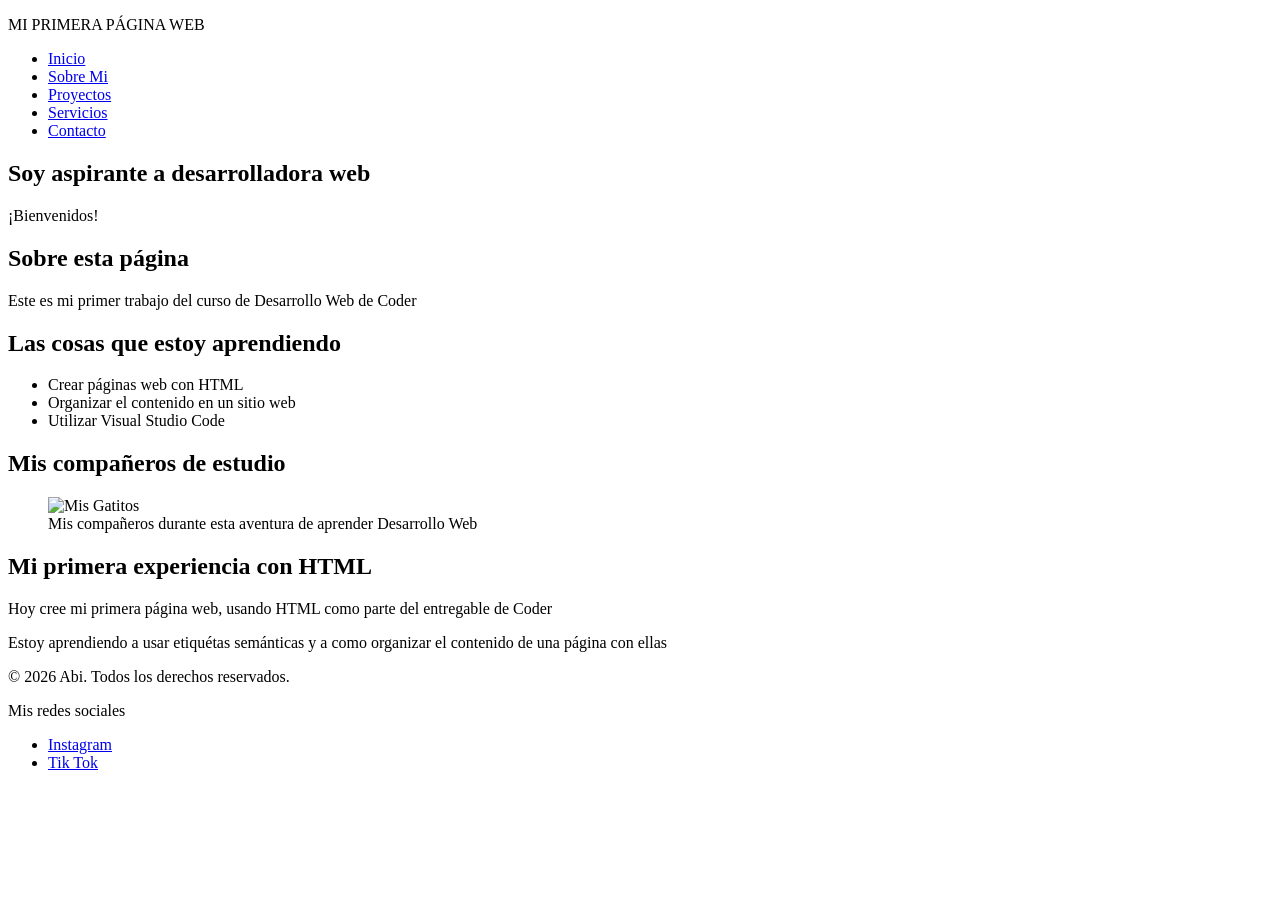
==== index.html @ c55c8902 "Add files via upload" ====
<!DOCTYPE html>
<html lang="es">
<head>
    <meta charset="UTF-8">
    <meta name="viewport" content="width=device-width, initial-scale=1.0">
    <title>LA PRIMERA PAGINA WEB DE ABI!</title>
</head>
<body>
    <header>
        <p>MI PRIMERA PÁGINA WEB</p>
        <nav>
            <ul>
                <li><a href="index.html">Inicio</a></li>
                <li><a href="pages/sobre-mi.html">Sobre Mi</a></li>
                <li><a href="pages/proyectos.html">Proyectos</a></li>
                <li><a href="pages/servicios.html">Servicios</a></li>
                <li><a href="pages/contacto.html">Contacto</a></li>
            </ul>
        </nav>
    </header>

    <main>
        <section>
            <h1>Soy aspirante a desarrolladora web</h1>
            <p>¡Bienvenidos!</p>
        </section>
        <section>
            <h2>Sobre esta página</h2>
            <p>Este es mi primer trabajo del curso de Desarrollo Web de Coder</p>
        </section>
        <section>
            <h2>Las cosas que estoy aprendiendo</h2>
            <ul>
                <li>Crear páginas web con HTML</li>
                <li>Organizar el contenido en un sitio web</li>
                <li>Utilizar Visual Studio Code</li>
            </ul>
        </section>
        <section>
            <h2>Mis compañeros de estudio</h2>
            <figure>
                <img src="pages/mis-gatitos.png.png" alt="Mis Gatitos">
                <figcaption>Mis compañeros durante esta aventura de aprender Desarrollo Web</figcaption>
            </figure>
        </section>
        <article>
            <h2>Mi primera experiencia con HTML</h2>
            <p>Hoy cree mi primera página web, usando HTML como parte del entregable de Coder</p>
            <p>Estoy aprendiendo a usar etiquétas semánticas y a como organizar el contenido de una página con ellas</p>
        </article>
    </main>
    <footer>
        <p>© 2026 Abi. Todos los derechos reservados.</p>
        <p>Mis redes sociales</p>
        <ul>
            <li><a href="https://www.instagram.com/">Instagram</a></li>
            <li><a href="https://www.tiktok.com">Tik Tok</a></li>
        </ul>
    </footer>
    
</body>
</html>
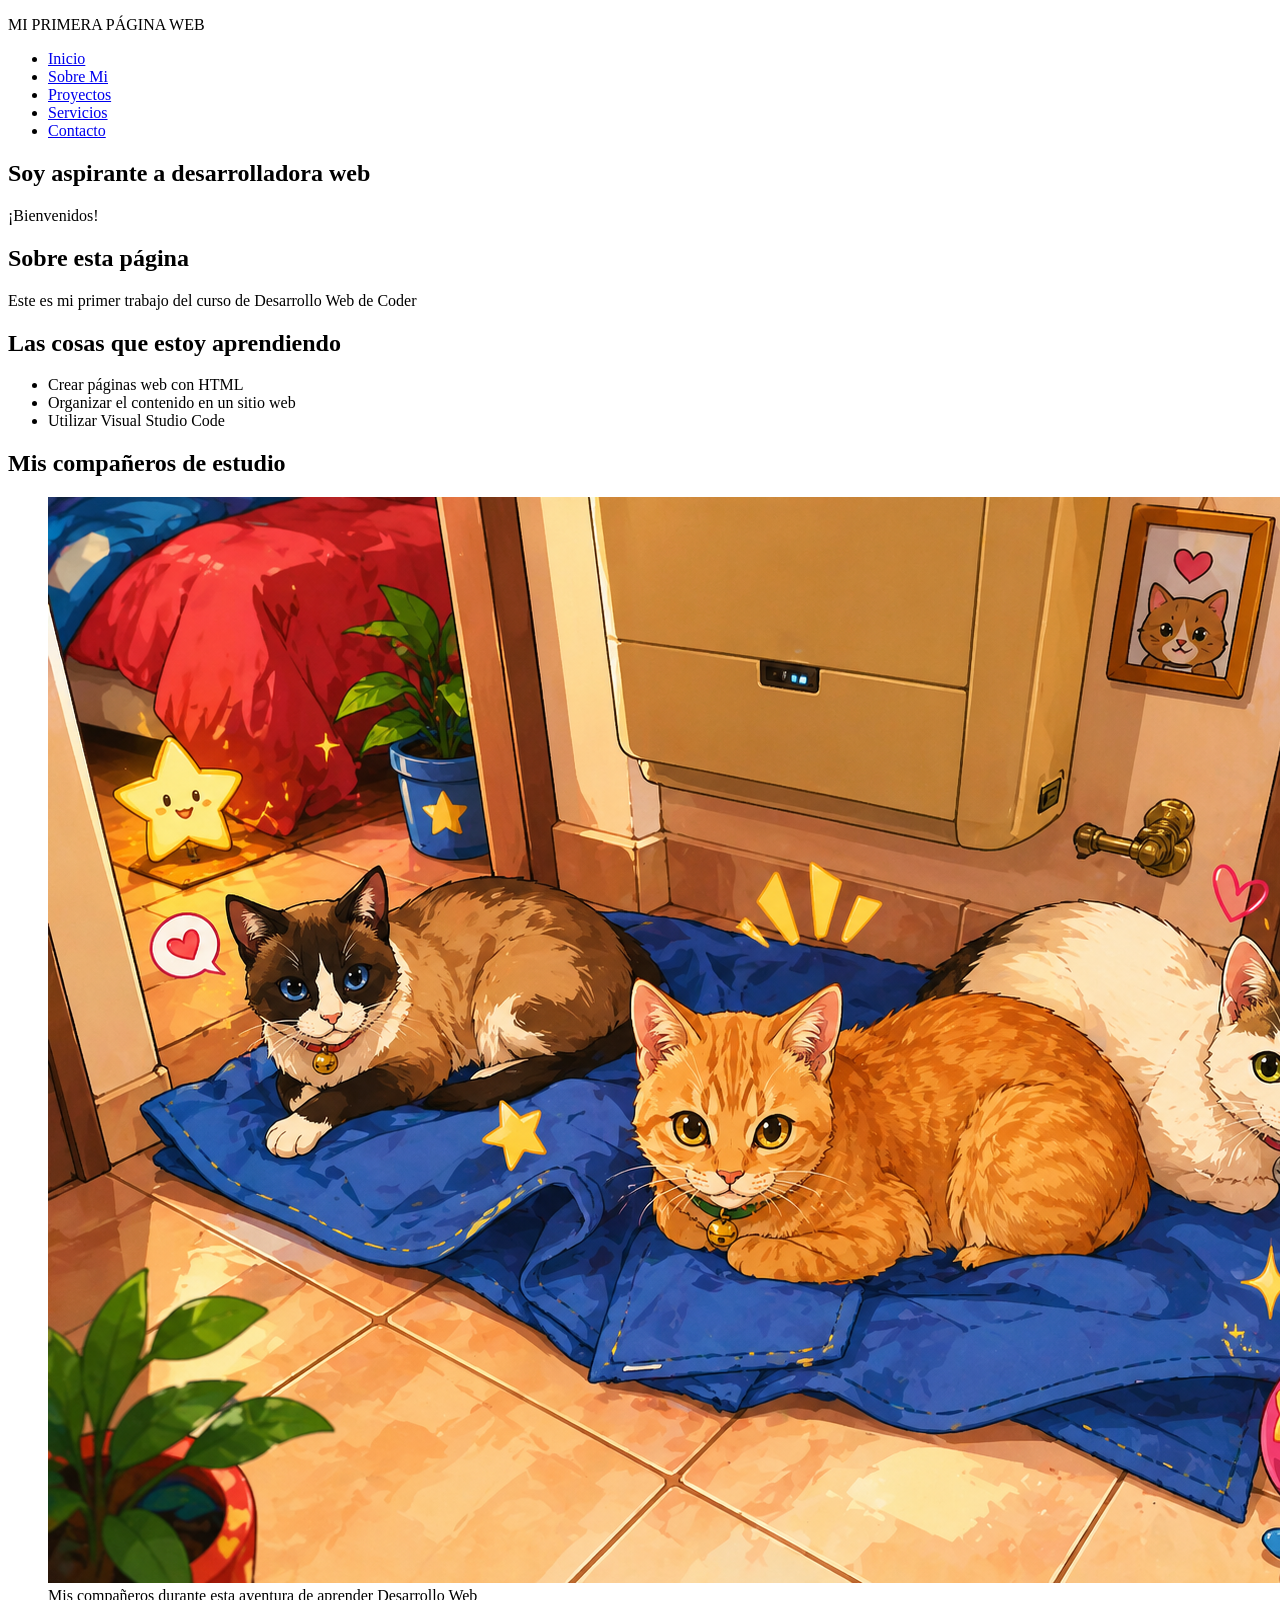
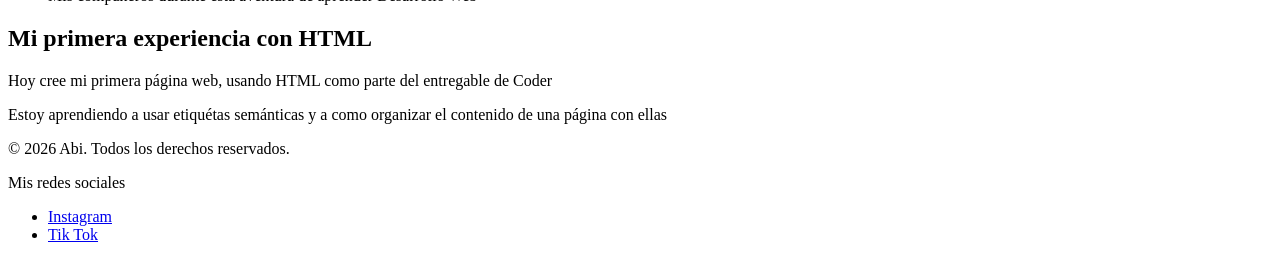
==== commit 7c379564: "Update index.html" ====
--- a/index.html
+++ b/index.html
@@ -39,7 +39,7 @@
         <section>
             <h2>Mis compañeros de estudio</h2>
             <figure>
-                <img src="pages/mis-gatitos.png.png" alt="Mis Gatitos">
+                <img src="mis-gatitos.png.png" alt="Mis Gatitos">
                 <figcaption>Mis compañeros durante esta aventura de aprender Desarrollo Web</figcaption>
             </figure>
         </section>
@@ -59,4 +59,4 @@
     </footer>
     
 </body>
-</html>+</html>
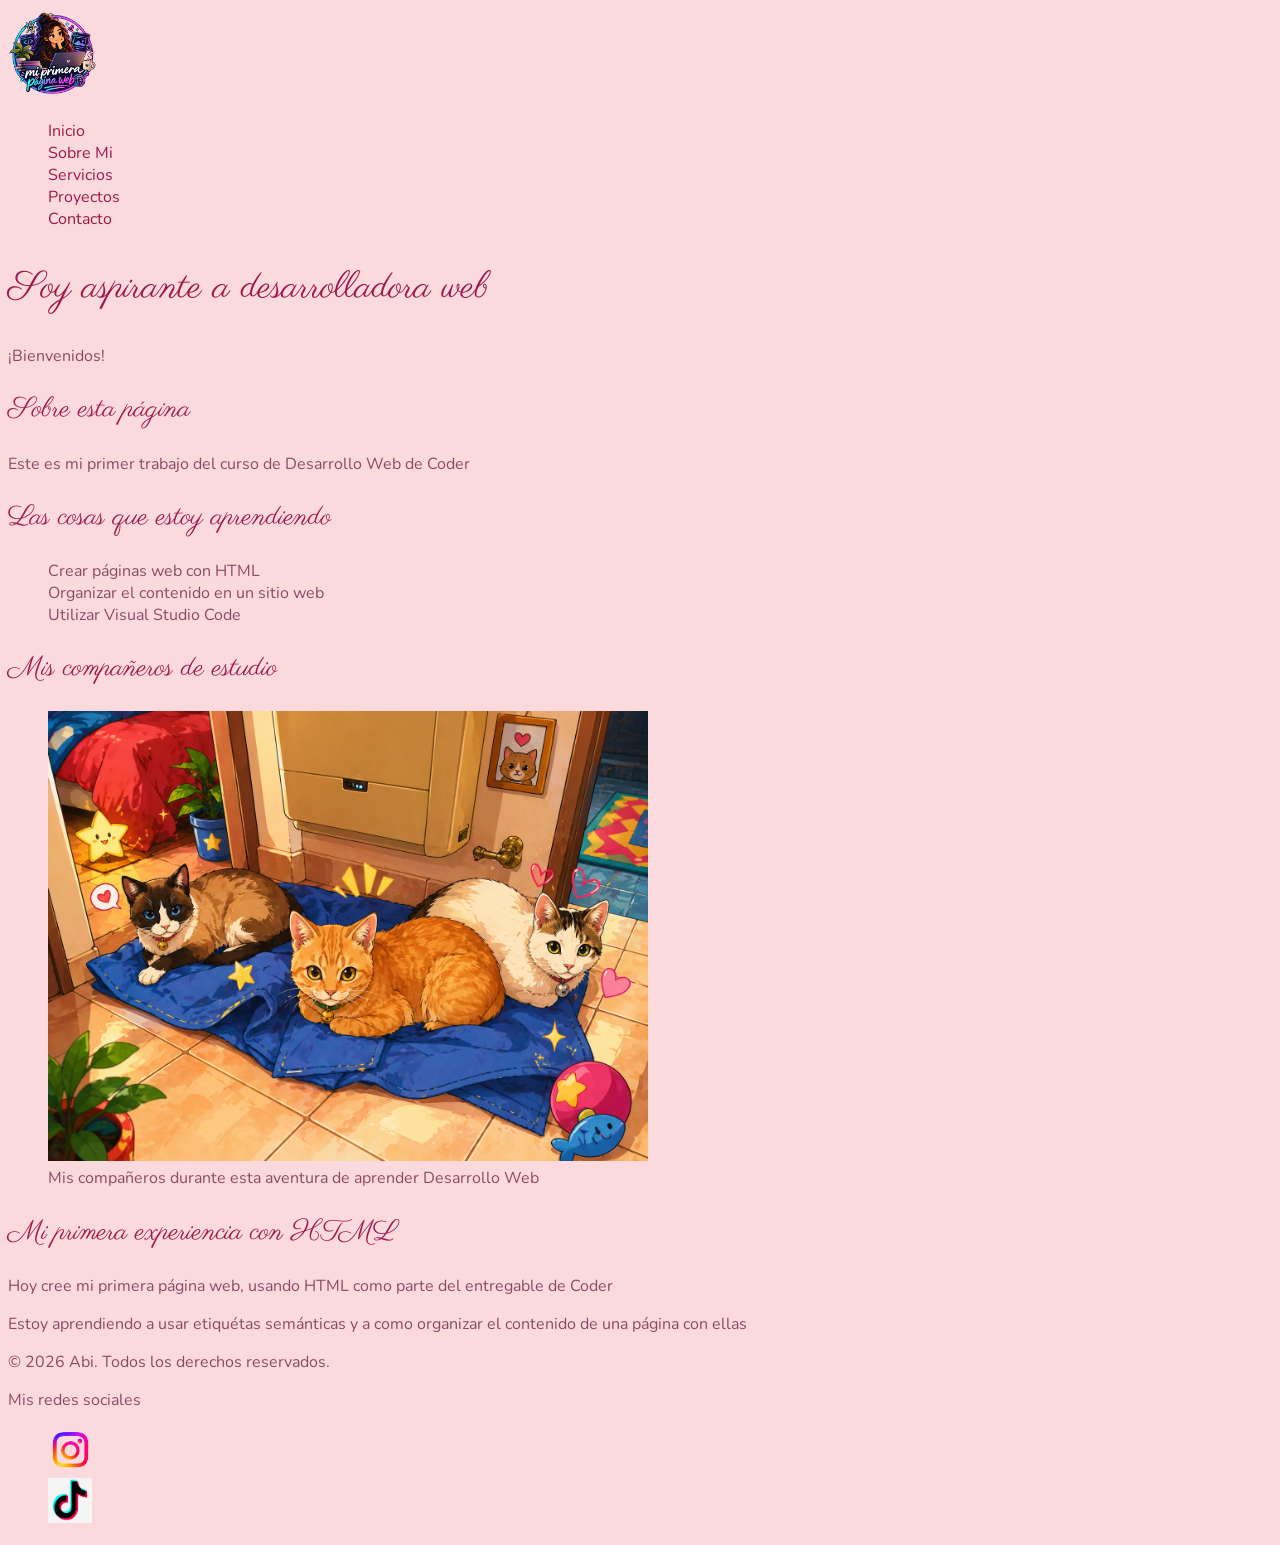
==== commit c7a865e8: "Agrega estilos CSS y organiza las imágenes del sitio" ====
--- a/index.html
+++ b/index.html
@@ -1,50 +1,55 @@
 <!DOCTYPE html>
 <html lang="es">
+
 <head>
     <meta charset="UTF-8">
     <meta name="viewport" content="width=device-width, initial-scale=1.0">
     <title>LA PRIMERA PAGINA WEB DE ABI!</title>
+    <link rel="stylesheet" href="style/style.css">
 </head>
-<body>
+
+<body class="page">
     <header>
-        <p>MI PRIMERA PÁGINA WEB</p>
+        <a href="#">
+            <img src="assets/Mi 1ra pagina/logo.png" alt="logo pagina" class="logo">
+        </a>
         <nav>
-            <ul>
-                <li><a href="index.html">Inicio</a></li>
-                <li><a href="pages/sobre-mi.html">Sobre Mi</a></li>
-                <li><a href="pages/proyectos.html">Proyectos</a></li>
-                <li><a href="pages/servicios.html">Servicios</a></li>
-                <li><a href="pages/contacto.html">Contacto</a></li>
+            <ul class="list">
+                <li><a href="index.html" class="link">Inicio</a></li>
+                <li><a href="pages/sobre-mi.html" class="link">Sobre Mi</a></li>
+                <li><a href="pages/servicios.html" class="link">Servicios</a></li>
+                <li><a href="pages/proyectos.html" class="link">Proyectos</a></li>
+                <li><a href="pages/contacto.html" class="link">Contacto</a></li>
             </ul>
         </nav>
     </header>
 
     <main>
         <section>
-            <h1>Soy aspirante a desarrolladora web</h1>
+            <h1 class="title">Soy aspirante a desarrolladora web </h1>
             <p>¡Bienvenidos!</p>
         </section>
         <section>
-            <h2>Sobre esta página</h2>
+            <h2 class="subtitle">Sobre esta página</h2>
             <p>Este es mi primer trabajo del curso de Desarrollo Web de Coder</p>
         </section>
         <section>
-            <h2>Las cosas que estoy aprendiendo</h2>
-            <ul>
+            <h2 class="subtitle">Las cosas que estoy aprendiendo</h2>
+            <ul class="list">
                 <li>Crear páginas web con HTML</li>
                 <li>Organizar el contenido en un sitio web</li>
                 <li>Utilizar Visual Studio Code</li>
             </ul>
         </section>
         <section>
-            <h2>Mis compañeros de estudio</h2>
+            <h2 class="subtitle">Mis compañeros de estudio</h2>
             <figure>
-                <img src="mis-gatitos.png.png" alt="Mis Gatitos">
+                <img src="assets/Mi 1ra pagina/mis-gatitos.png" alt="Mis Gatitos" class="imagen">
                 <figcaption>Mis compañeros durante esta aventura de aprender Desarrollo Web</figcaption>
             </figure>
         </section>
         <article>
-            <h2>Mi primera experiencia con HTML</h2>
+            <h2 class="subtitle">Mi primera experiencia con HTML</h2>
             <p>Hoy cree mi primera página web, usando HTML como parte del entregable de Coder</p>
             <p>Estoy aprendiendo a usar etiquétas semánticas y a como organizar el contenido de una página con ellas</p>
         </article>
@@ -52,11 +57,16 @@
     <footer>
         <p>© 2026 Abi. Todos los derechos reservados.</p>
         <p>Mis redes sociales</p>
-        <ul>
-            <li><a href="https://www.instagram.com/">Instagram</a></li>
-            <li><a href="https://www.tiktok.com">Tik Tok</a></li>
+        <ul class="list">
+            <li><a href="https://www.instagram.com/" target="_blank" class="link">
+                    <img src="assets/logos-rrss/instagram.png" alt="logo instagram" class="rrss">
+                </a></li>
+            <li><a href="https://www.tiktok.com" target="_blank" class="link">
+                    <img src="assets/logos-rrss/tiktok.png" alt="logo tiktok" class="rrss">
+                </a></li>
         </ul>
     </footer>
-    
+
 </body>
-</html>
+
+</html>
--- a/style/style.css
+++ b/style/style.css
@@ -0,0 +1,65 @@
+@import url('https://fonts.googleapis.com/css2?family=Nunito:ital,wght@0,200..1000;1,200..1000&family=Parisienne&display=swap');
+
+/* Paleta de colores */
+
+:root {
+    --primary-color: #9D174D;
+    --text-color: #8C4966;
+    --background-color: #FADADD;
+    --secondary-color: #A83265;
+}
+
+/* Estilos generales */
+
+.page {
+    background-color: var(--background-color);
+    font-family: 'Nunito', sans-serif;
+    font-size: 16px;
+    font-weight: 400;
+    color: var(--text-color);
+}
+
+/* Títulos */
+
+.title {
+    font-family: 'Parisienne', sans-serif;
+    font-size: 38px;
+    font-weight: 400;
+    color: var(--primary-color);
+}
+
+.subtitle {
+    font-family: 'Parisienne', sans-serif;
+    font-size: 28px;
+    font-weight: 400;
+    color: var(--primary-color);
+}
+
+/* Links */
+.link {
+    color: var(--primary-color);
+    text-decoration: none;
+}
+
+/* Listas */
+
+.list {
+    list-style: none;
+}
+
+/* Imagenes */
+
+.logo {
+    height: 10vh;
+    width: auto;
+}
+
+.rrss {
+    height: 5vh;
+    width: auto;
+}
+
+.imagen {
+    height: 50vh;
+    width: auto;
+}
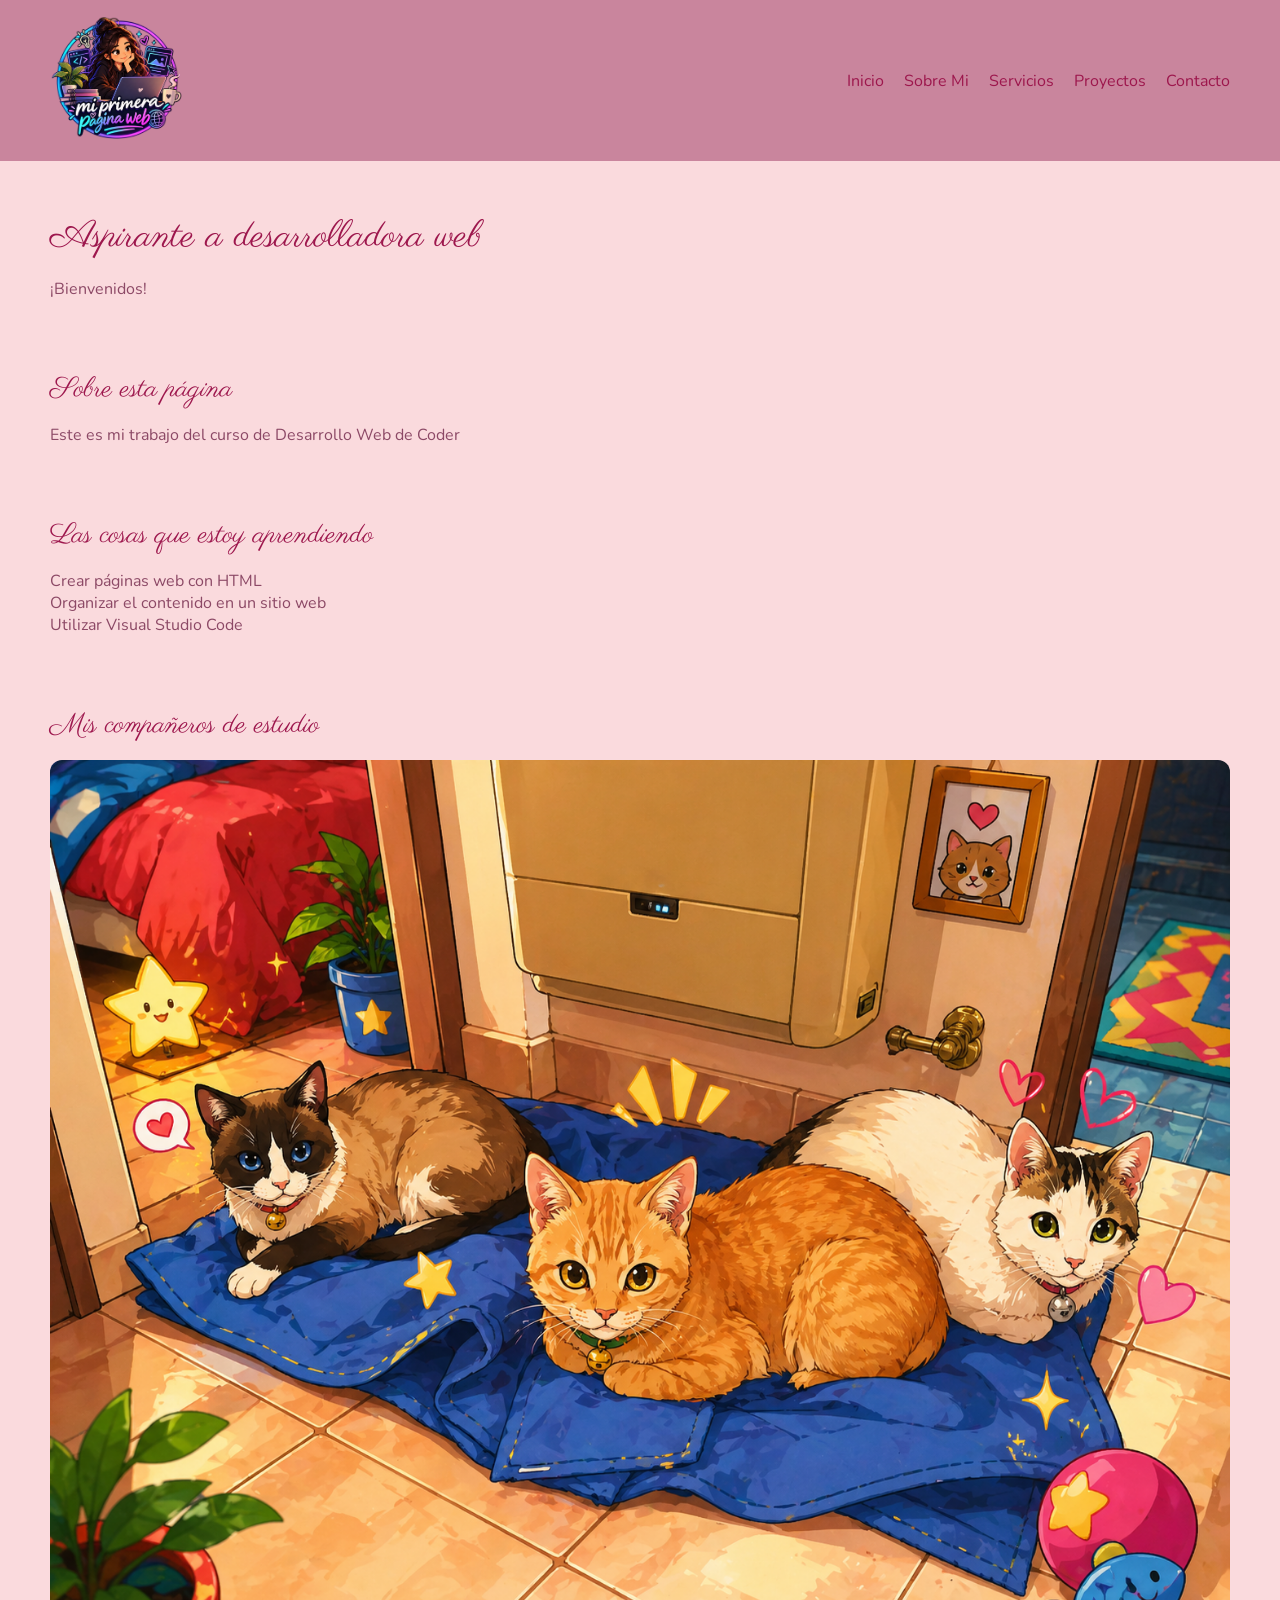
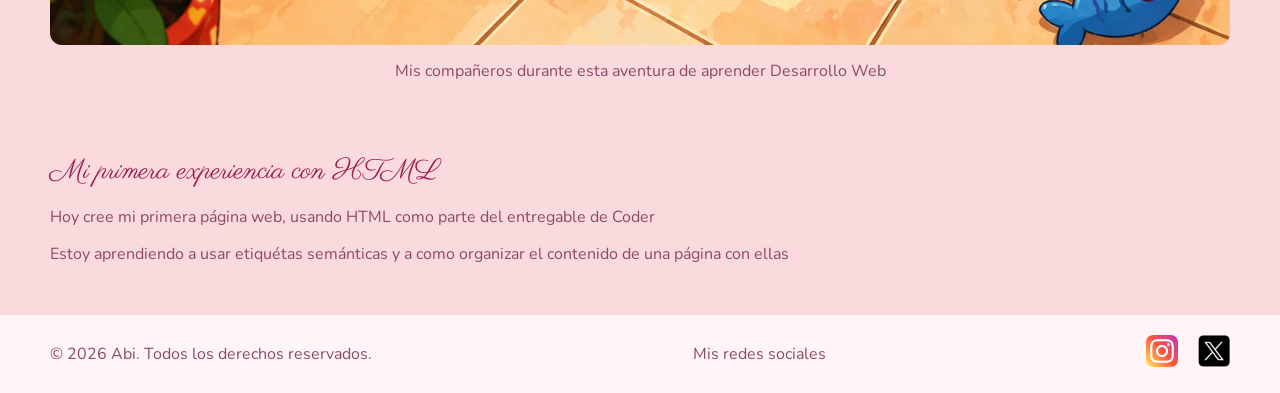
==== commit 31f6884a: "Add files via upload" ====
--- a/index.html
+++ b/index.html
@@ -5,15 +5,15 @@
     <meta charset="UTF-8">
     <meta name="viewport" content="width=device-width, initial-scale=1.0">
     <title>LA PRIMERA PAGINA WEB DE ABI!</title>
-    <link rel="stylesheet" href="style/style.css">
+    <link rel="stylesheet" href="styles/styles.css">
 </head>
 
 <body class="page">
-    <header>
+    <header class="header">
         <a href="#">
             <img src="assets/Mi 1ra pagina/logo.png" alt="logo pagina" class="logo">
         </a>
-        <nav>
+        <nav class="navbar">
             <ul class="list">
                 <li><a href="index.html" class="link">Inicio</a></li>
                 <li><a href="pages/sobre-mi.html" class="link">Sobre Mi</a></li>
@@ -26,12 +26,12 @@
 
     <main>
         <section>
-            <h1 class="title">Soy aspirante a desarrolladora web </h1>
+            <h1 class="title">Aspirante a desarrolladora web </h1>
             <p>¡Bienvenidos!</p>
         </section>
         <section>
             <h2 class="subtitle">Sobre esta página</h2>
-            <p>Este es mi primer trabajo del curso de Desarrollo Web de Coder</p>
+            <p>Este es mi trabajo del curso de Desarrollo Web de Coder</p>
         </section>
         <section>
             <h2 class="subtitle">Las cosas que estoy aprendiendo</h2>
@@ -58,11 +58,11 @@
         <p>© 2026 Abi. Todos los derechos reservados.</p>
         <p>Mis redes sociales</p>
         <ul class="list">
-            <li><a href="https://www.instagram.com/" target="_blank" class="link">
-                    <img src="assets/logos-rrss/instagram.png" alt="logo instagram" class="rrss">
+            <li><a href="https://instagram.com/" target="_blank" class="link">
+                    <img src="assets/logos/instagram.png" alt="logo instagram" class="rrss">
                 </a></li>
-            <li><a href="https://www.tiktok.com" target="_blank" class="link">
-                    <img src="assets/logos-rrss/tiktok.png" alt="logo tiktok" class="rrss">
+            <li><a href="https://x.com/" target="_blank" class="link">
+                    <img src="assets/logos/x.png" alt="logo x" class="rrss">
                 </a></li>
         </ul>
     </footer>
--- a/styles/styles.css
+++ b/styles/styles.css
@@ -0,0 +1,225 @@
+@import url('https://fonts.googleapis.com/css2?family=Nunito:ital,wght@0,200..1000;1,200..1000&family=Parisienne&display=swap');
+
+/* Paleta de colores */
+
+:root {
+    --primary-color: #9D174D;
+    --text-color: #8C4966;
+    --background-color: #FADADD;
+    --secondary-color: #A83265;
+}
+
+*{
+    margin: 0;
+    padding: 0;
+    box-sizing: border-box;
+}
+
+
+/* Estilos generales */
+
+.page {
+    background-color: var(--background-color);
+    font-family: 'Nunito', sans-serif;
+    font-size: 16px;
+    font-weight: 400;
+    color: var(--text-color);
+}
+
+/* Títulos */
+
+.title {
+    font-family: 'Parisienne', sans-serif;
+    font-size: 38px;
+    font-weight: 400;
+    color: var(--primary-color);
+}
+
+.subtitle {
+    font-family: 'Parisienne', sans-serif;
+    font-size: 28px;
+    font-weight: 400;
+    color: var(--primary-color);
+}
+
+/* Links */
+.link {
+    color: var(--primary-color);
+    text-decoration: none;
+}
+
+/* Listas */
+
+.list {
+    list-style: none;
+}
+
+/* Imagenes */
+
+.logo {
+    height: 15vh;
+    width: auto;
+}
+
+.rrss {
+    width: 32px;
+    height: 32px;
+    object-fit: contain;
+}
+
+.imagen {
+    height: 50vh;
+    width: auto;
+}
+
+/* Navbar */
+
+header {
+    background-color: #C9859D;
+    padding: 10px 50px;
+    display: flex;
+    flex-direction: row;
+    justify-content: space-between;
+    align-items: center;
+}
+
+.navbar {
+    display: flex;
+    align-items: center;
+}
+
+.navbar ul {
+    color: var(--background-color);
+    display: flex;
+    flex-direction: row;
+    gap: 20px;
+}
+
+/* Contenedor principal */
+
+main {
+    display: flex;
+    flex-direction: column;
+    gap: 30px;
+    padding: 30px;
+}
+
+/* Secciones de contenido */
+
+main > section,
+main > article {
+    display: flex;
+    flex-direction: column;
+    gap: 15px;
+    padding: 20px;
+}
+
+.imagen {
+    display: block;
+    max-width: 100%;
+    height: auto;
+    border-radius: 12px;
+}
+
+/* Imágenes y descripción */
+
+figure {
+    display: flex;
+    flex-direction: column;
+    align-items: center;
+    gap: 15px;
+}
+
+figcaption {
+    text-align: center;
+}
+
+/* Footer */
+
+footer {
+    display: flex;
+    flex-direction: row;
+    justify-content: space-between;
+    align-items: center;
+    gap: 20px;
+    padding: 20px 50px;
+    background-color: #fff5f6;
+}
+
+footer ul {
+    display: flex;
+    flex-direction: row;
+    align-items: center;
+    gap: 20px;
+}
+
+/* Pantallas pequeñas */
+
+@media (max-width: 600px) {
+    header {
+        flex-direction: column;
+        gap: 20px;
+    }
+
+    nav .list {
+        flex-wrap: wrap;
+        justify-content: center;
+        gap: 12px;
+    }
+
+    main > section,
+    main > article {
+        min-width: 0;
+        padding: 20px;
+    }
+
+    footer {
+        flex-direction: column;
+        text-align: center;
+    }
+}
+
+/* Ajuste Contacto */
+
+.contacto main {
+    align-items: stretch;
+}
+
+.contacto-info {
+    display: flex;
+    flex-direction: column;
+    gap: 24px;
+    flex: 1 1 400px;
+    min-width: 0;
+}
+
+.contacto-info > section,
+.contacto-info > article {
+    display: flex;
+    flex-direction: column;
+    gap: 16px;
+    padding: 24px;
+    background-color: #fff5f6;
+    border-radius: 12px;
+}
+
+.contacto-info .list {
+    flex-direction: row;
+    flex-wrap: wrap;
+}
+
+.contacto-info .rrss {
+    display: block;
+}
+
+.contacto main > section {
+    flex: 1 1 300px;
+    min-width: 0;
+}
+
+.contacto .imagen {
+    width: 100%;
+    max-width: 350px;
+    height: auto;
+    align-self: center;
+}
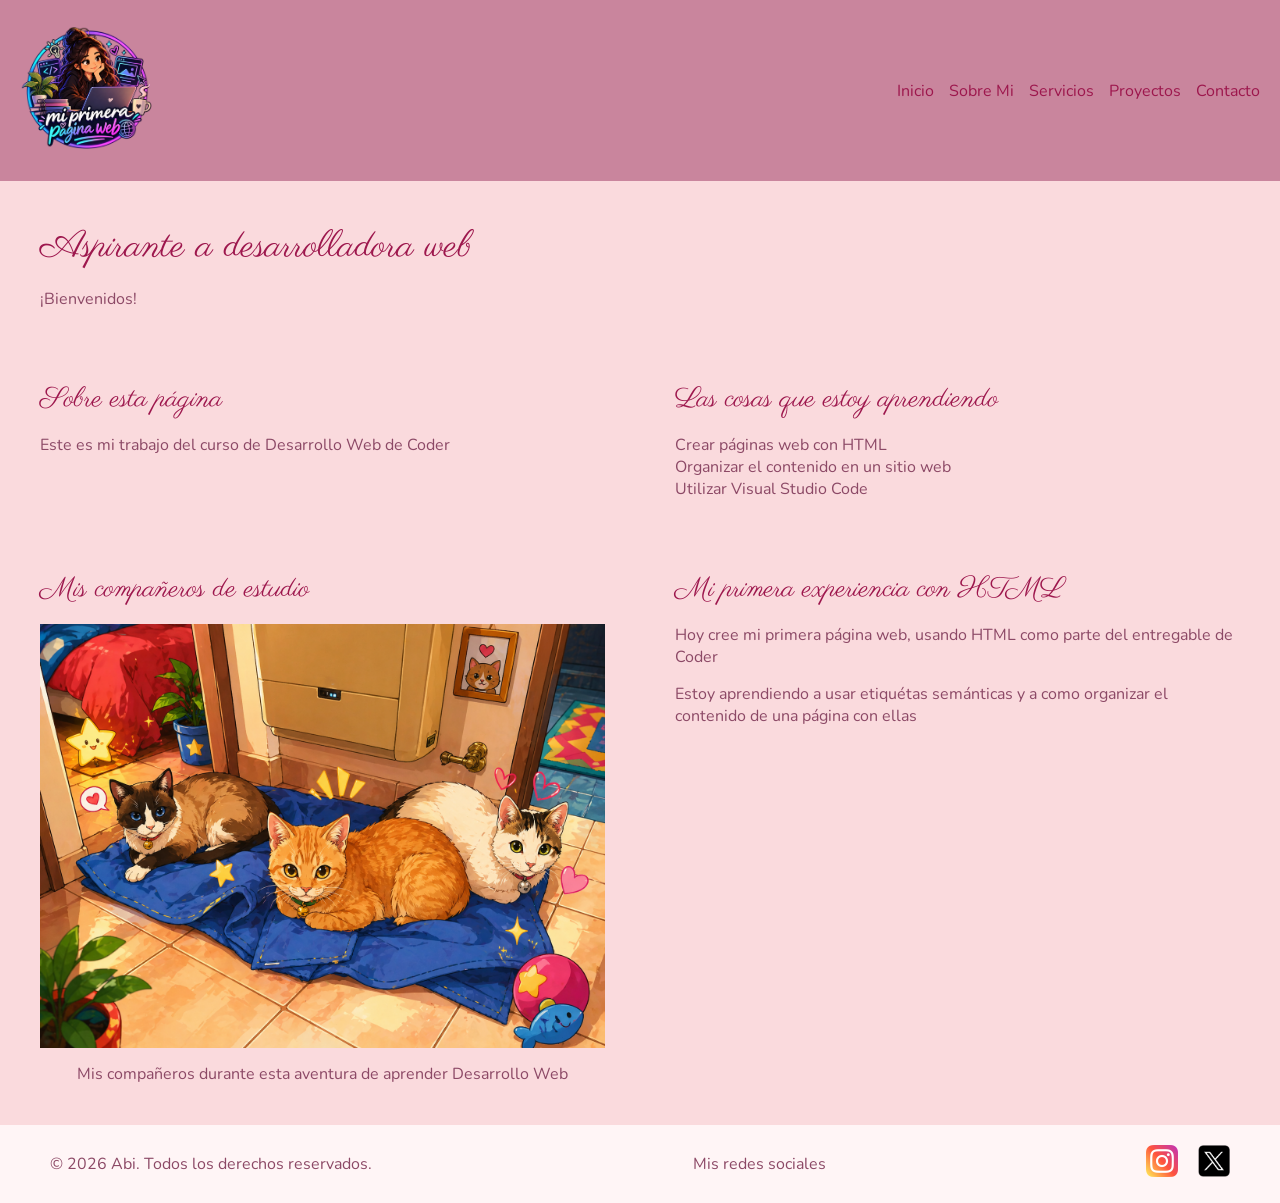
==== commit 06385f28: "Add files via upload" ====
--- a/index.html
+++ b/index.html
@@ -24,16 +24,16 @@
         </nav>
     </header>
 
-    <main>
-        <section>
+    <main class="main-grid">
+        <section class="presentacion">
             <h1 class="title">Aspirante a desarrolladora web </h1>
             <p>¡Bienvenidos!</p>
         </section>
-        <section>
+        <section class="sobre-pagina">
             <h2 class="subtitle">Sobre esta página</h2>
             <p>Este es mi trabajo del curso de Desarrollo Web de Coder</p>
         </section>
-        <section>
+        <section class="aprendizaje">
             <h2 class="subtitle">Las cosas que estoy aprendiendo</h2>
             <ul class="list">
                 <li>Crear páginas web con HTML</li>
@@ -41,14 +41,14 @@
                 <li>Utilizar Visual Studio Code</li>
             </ul>
         </section>
-        <section>
+        <section class="gatitos">
             <h2 class="subtitle">Mis compañeros de estudio</h2>
             <figure>
                 <img src="assets/Mi 1ra pagina/mis-gatitos.png" alt="Mis Gatitos" class="imagen">
                 <figcaption>Mis compañeros durante esta aventura de aprender Desarrollo Web</figcaption>
             </figure>
         </section>
-        <article>
+        <article class="experiencia">
             <h2 class="subtitle">Mi primera experiencia con HTML</h2>
             <p>Hoy cree mi primera página web, usando HTML como parte del entregable de Coder</p>
             <p>Estoy aprendiendo a usar etiquétas semánticas y a como organizar el contenido de una página con ellas</p>
--- a/styles/styles.css
+++ b/styles/styles.css
@@ -1,4 +1,12 @@
 @import url('https://fonts.googleapis.com/css2?family=Nunito:ital,wght@0,200..1000;1,200..1000&family=Parisienne&display=swap');
+
+/* Reset global */
+
+*{
+    margin: 0;
+    padding: 0;
+    box-sizing: border-box;
+}
 
 /* Paleta de colores */
 
@@ -8,13 +16,6 @@
     --background-color: #FADADD;
     --secondary-color: #A83265;
 }
-
-*{
-    margin: 0;
-    padding: 0;
-    box-sizing: border-box;
-}
-
 
 /* Estilos generales */
 
@@ -68,19 +69,21 @@
 }
 
 .imagen {
-    height: 50vh;
-    width: auto;
+    width: 100%;
+    max-width: 580px;
+    height: auto;
 }
 
 /* Navbar */
 
 header {
     background-color: #C9859D;
-    padding: 10px 50px;
+    padding: 20px;
     display: flex;
     flex-direction: row;
     justify-content: space-between;
     align-items: center;
+    gap: 20px;
 }
 
 .navbar {
@@ -92,7 +95,9 @@
     color: var(--background-color);
     display: flex;
     flex-direction: row;
-    gap: 20px;
+    flex-wrap: wrap;
+    justify-content: center;
+    gap: 15px;
 }
 
 /* Contenedor principal */
@@ -101,7 +106,69 @@
     display: flex;
     flex-direction: column;
     gap: 30px;
-    padding: 30px;
+    padding: 20px;
+}
+
+/* CSS Grid - Página de inicio */
+
+.main-grid {
+    display: grid;
+    grid-template-columns: 1fr;
+    grid-template-areas: 
+        "presentacion"
+        "sobre-pagina"
+        "aprendizaje"
+        "gatitos"
+        "experiencia";
+    gap: 30px;
+}
+
+.presentacion {
+    grid-area: presentacion;
+}
+
+.sobre-pagina {
+    grid-area: sobre-pagina;
+}
+
+.aprendizaje {
+    grid-area: aprendizaje;
+}
+
+.gatitos {
+    grid-area: gatitos;
+}
+
+.experiencia {
+    grid-area: experiencia;
+}
+
+/* CSS Grid - Sobre Mí */
+
+.sobre-mi-grid {
+    display: grid;
+    grid-template-columns: 1fr;
+    grid-template-areas: "biografia"
+        "sobre-mi"
+        "intereses"
+        "supervisores";
+    gap: 30px;
+}
+
+.biografia {
+    grid-area: biografia;
+}
+
+.sobre-mi {
+    grid-area: sobre-mi;
+}
+
+.intereses {
+    grid-area: intereses;
+}
+
+.supervisores {
+    grid-area: supervisores;
 }
 
 /* Secciones de contenido */
@@ -114,13 +181,6 @@
     padding: 20px;
 }
 
-.imagen {
-    display: block;
-    max-width: 100%;
-    height: auto;
-    border-radius: 12px;
-}
-
 /* Imágenes y descripción */
 
 figure {
@@ -134,15 +194,23 @@
     text-align: center;
 }
 
+/* Redes de contacto */
+
+.redes-contacto {
+    display: flex;
+    flex-direction: row;
+    gap: 20px;
+}
+
 /* Footer */
 
 footer {
     display: flex;
-    flex-direction: row;
-    justify-content: space-between;
-    align-items: center;
-    gap: 20px;
-    padding: 20px 50px;
+    flex-direction: column;
+    justify-content: center;
+    align-items: center;
+    gap: 20px;
+    padding: 20px;
     background-color: #fff5f6;
 }
 
@@ -153,73 +221,45 @@
     gap: 20px;
 }
 
-/* Pantallas pequeñas */
+/* Media Query - Celulares */
 
 @media (max-width: 600px) {
     header {
-        flex-direction: column;
-        gap: 20px;
-    }
-
-    nav .list {
         flex-wrap: wrap;
         justify-content: center;
-        gap: 12px;
-    }
-
-    main > section,
-    main > article {
-        min-width: 0;
-        padding: 20px;
-    }
-
-    footer {
-        flex-direction: column;
-        text-align: center;
-    }
-}
-
-/* Ajuste Contacto */
-
-.contacto main {
-    align-items: stretch;
-}
-
-.contacto-info {
-    display: flex;
-    flex-direction: column;
-    gap: 24px;
-    flex: 1 1 400px;
-    min-width: 0;
-}
-
-.contacto-info > section,
-.contacto-info > article {
-    display: flex;
-    flex-direction: column;
-    gap: 16px;
-    padding: 24px;
-    background-color: #fff5f6;
-    border-radius: 12px;
-}
-
-.contacto-info .list {
-    flex-direction: row;
-    flex-wrap: wrap;
-}
-
-.contacto-info .rrss {
-    display: block;
-}
-
-.contacto main > section {
-    flex: 1 1 300px;
-    min-width: 0;
-}
-
-.contacto .imagen {
-    width: 100%;
-    max-width: 350px;
-    height: auto;
-    align-self: center;
-}+    }
+
+    .navbar ul {
+        gap: 10px;
+    }
+
+    .logo {
+        height: 100px;
+    }
+}
+
+/* Media Query - Computadoras */
+
+@media (min-width: 1024px) {
+    .main-grid {
+        grid-template-columns: 1fr 1fr;
+        grid-template-areas: 
+        "presentacion presentacion"
+        "sobre-pagina aprendizaje"
+        "gatitos experiencia";
+    }
+}
+
+.sobre-mi-grid {
+    grid-template-columns: 1fr 1fr;
+    grid-template-areas:  
+        "biografia biografia"
+        "sobre-mi intereses"
+        "supervisores supervisores";
+}
+
+footer {
+    flex-direction: row;
+    justify-content: space-between;
+    padding: 20px 50px;
+}
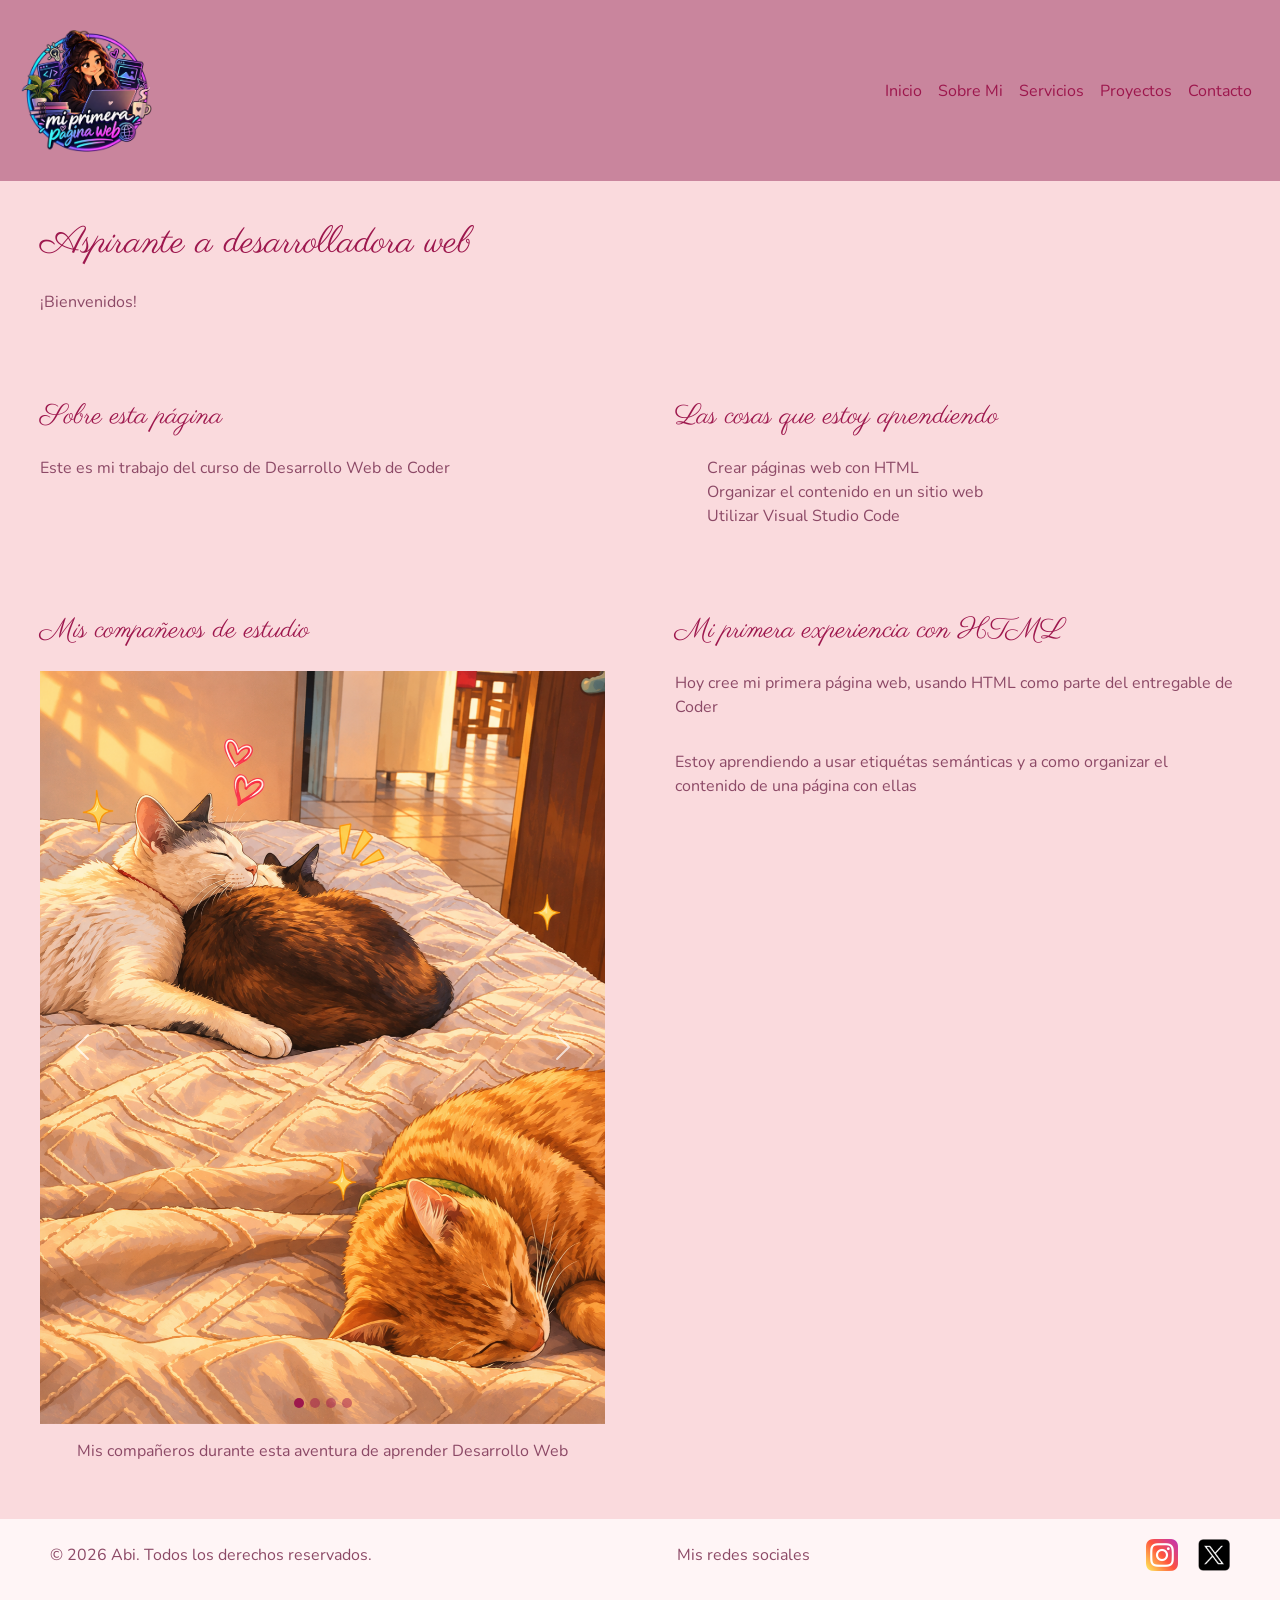
==== commit 91811e1a: "Trabajo 5 - Integración de Bootstrap y estados interactivos" ====
--- a/index.html
+++ b/index.html
@@ -5,22 +5,43 @@
     <meta charset="UTF-8">
     <meta name="viewport" content="width=device-width, initial-scale=1.0">
     <title>LA PRIMERA PAGINA WEB DE ABI!</title>
+    <link href="https://cdn.jsdelivr.net/npm/bootstrap@5.3.3/dist/css/bootstrap.min.css" rel="stylesheet">
     <link rel="stylesheet" href="styles/styles.css">
 </head>
 
 <body class="page">
     <header class="header">
-        <a href="#">
+        <nav class="navbar navbar-expand-lg">
+        <a href="index.html" class="navbar-brand">
             <img src="assets/Mi 1ra pagina/logo.png" alt="logo pagina" class="logo">
         </a>
-        <nav class="navbar">
-            <ul class="list">
-                <li><a href="index.html" class="link">Inicio</a></li>
-                <li><a href="pages/sobre-mi.html" class="link">Sobre Mi</a></li>
-                <li><a href="pages/servicios.html" class="link">Servicios</a></li>
-                <li><a href="pages/proyectos.html" class="link">Proyectos</a></li>
-                <li><a href="pages/contacto.html" class="link">Contacto</a></li>
+        <button class="navbar-toggler" type="button"
+    data-bs-toggle="collapse"
+    data-bs-target="#menuNavbar"
+    aria-controls="menuNavbar"
+    aria-expanded="false"
+    aria-label="Abrir menú">
+    <span class="navbar-toggler-icon"></span>
+        </button>
+        <div class="collapse navbar-collapse" id="menuNavbar">
+            <ul class="navbar-nav ms-auto">
+                <li class="nav-item">
+                    <a href="index.html" class="nav-link">Inicio</a>
+                </li>
+                <li class="nav-item">
+                    <a href="pages/sobre-mi.html" class="nav-link">Sobre Mi</a>
+                </li>
+                <li class="nav-item">
+                    <a href="pages/servicios.html" class="nav-link">Servicios</a>
+                </li>
+                <li class="nav-item">
+                    <a href="pages/proyectos.html" class="nav-link">Proyectos</a>
+                </li>
+                <li class="nav-item">
+                    <a href="pages/contacto.html" class="nav-link">Contacto</a>
+                </li>
             </ul>
+            </div>
         </nav>
     </header>
 
@@ -44,7 +65,45 @@
         <section class="gatitos">
             <h2 class="subtitle">Mis compañeros de estudio</h2>
             <figure>
-                <img src="assets/Mi 1ra pagina/mis-gatitos.png" alt="Mis Gatitos" class="imagen">
+                <div id="carouselGatitos" class="carousel slide">
+                    <div class="carousel-indicators">
+                        <button type="button" data-bs-target="#carouselGatitos"
+                        data-bs-slide-to="0" class="active"
+                        aria-current="true" aria-label="Imagen 1"></button>
+                        <button type="button" data-bs-target="#carouselGatitos"
+                        data-bs-slide-to="1" aria-label="Imagen 2"></button>
+                        <button type="button" data-bs-target="#carouselGatitos"
+                        data-bs-slide-to="2" aria-label="Imagen 3"></button>
+                        <button type="button" data-bs-target="#carouselGatitos"
+                        data-bs-slide-to="3" aria-label="Imagen 4"></button>
+                    </div>
+                    <div class="carousel-inner">
+                        <div class="carousel-item active">
+                            <img src="assets/mi 1ra pagina/gatitos2.png" alt="Mis Gatitos durmiendo">
+                        </div>
+                        <div class="carousel-item">
+                            <img src="assets/mi 1ra pagina/gatitos3.png" alt="Mis Gatitos">
+                        </div>
+                        <div class="carousel-item">
+                            <img src="assets/mi 1ra pagina/gatitos4.png" alt="Mis Gatitos">
+                        </div>
+                        <div class="carousel-item">
+                            <img src="assets/mi 1ra pagina/gatitos5.png" alt="Mis Gatitos">
+                        </div>
+                    </div>
+                    <button class="carousel-control-prev" type="button"
+                    data-bs-target="#carouselGatitos"
+                    data-bs-slide="prev">
+                    <span class="carousel-control-prev-icon" aria-hidden="true"></span>
+                    <span class="visually-hidden">Anterior</span>
+                    </button>
+                    <button class="carousel-control-next" type="button"
+                    data-bs-target="#carouselGatitos"
+                    data-bs-slide="next">
+                        <span class="carousel-control-next-icon" aria-hidden="true"></span>
+                        <span class="visually-hidden">Siguiente</span>
+                    </button>
+                </div>
                 <figcaption>Mis compañeros durante esta aventura de aprender Desarrollo Web</figcaption>
             </figure>
         </section>
@@ -66,7 +125,7 @@
                 </a></li>
         </ul>
     </footer>
-
+<script src="https://cdn.jsdelivr.net/npm/bootstrap@5.3.3/dist/js/bootstrap.bundle.min.js"></script>
 </body>
 
 </html>
--- a/styles/styles.css
+++ b/styles/styles.css
@@ -47,6 +47,20 @@
 .link {
     color: var(--primary-color);
     text-decoration: none;
+    transition: color 0.3s, background-color 0.3s;
+}
+
+.link:hover {
+    color: var(--secondary-color);
+}
+
+.link:focus {
+    outline: 2px solid var(--primary-color);
+}
+
+.link:active {
+    color: var(--background-color);
+    background-color: var(--primary-color);
 }
 
 /* Listas */
@@ -58,7 +72,7 @@
 /* Imagenes */
 
 .logo {
-    height: 15vh;
+    height: 100px;
     width: auto;
 }
 
@@ -66,6 +80,15 @@
     width: 32px;
     height: 32px;
     object-fit: contain;
+    transition: opacity 0.3s;
+}
+
+.rrss:hover {
+    opacity: 0.7;
+}
+
+.rrss:active {
+    opacity: 0.5;
 }
 
 .imagen {
@@ -78,26 +101,40 @@
 
 header {
     background-color: #C9859D;
-    padding: 20px;
-    display: flex;
-    flex-direction: row;
-    justify-content: space-between;
-    align-items: center;
-    gap: 20px;
+    padding: 10px 20px;
 }
 
 .navbar {
-    display: flex;
-    align-items: center;
-}
-
-.navbar ul {
+    width: 100%;
+}
+
+.navbar .nav-link {
+    color: var(--primary-color);
+    border-radius: 8px;
+    transition: color 0.3s, background-color 0.3s;
+}
+
+.navbar .nav-link:hover {
     color: var(--background-color);
-    display: flex;
-    flex-direction: row;
-    flex-wrap: wrap;
-    justify-content: center;
-    gap: 15px;
+}
+
+.navbar .nav-link:focus {
+    color: var(--primary-color);
+    background-color: var(--background-color);
+    outline: 2px solid var(--primary-color);
+}
+
+.navbar .nav-link:active {
+    background-color: var(--primary-color);
+    color: var(--background-color);
+}
+
+.navbar-toggler:focus {
+    box-shadow: 0 0 0 2px var(--primary-color);
+}
+
+.navbar-toggler:active {
+    background-color: var(--secondary-color);
 }
 
 /* Contenedor principal */
@@ -199,7 +236,61 @@
 .redes-contacto {
     display: flex;
     flex-direction: row;
+    flex-wrap: wrap;
     gap: 20px;
+}
+
+/* Carousel Gatitos */
+
+#carouselGatitos {
+    width: 100%;
+    max-width: 580px;
+}
+
+.carousel-item img {
+    width: 100%;
+    height: auto;
+    display: block;
+}
+
+#carouselGatitos .carousel-indicators button {
+    background-color: var(--primary-color);
+    width: 10px;
+    height: 10px;
+    border: none;
+    border-radius: 50%;
+    transition: background-color 0.3s, opacity 0.3s;
+}
+
+#carouselGatitos .carousel-indicators button:hover {
+    opacity: 1;
+}
+
+#carouselGatitos .carousel-indicators button:focus {
+    outline: 2px solid var(--primary-color);
+    outline-offset: 3px;
+}
+
+#carouselGatitos .carousel-indicators button:active {
+    background-color: var(--background-color);
+}
+
+.carousel-control-prev, .carousel-control-next {
+    opacity: 0.7;
+    transition: opacity 0.3s;
+}
+
+.carousel-control-prev:hover, .carousel-control-next:hover {
+    opacity: 1;
+}
+
+.carousel-control-prev:focus, .carousel-control-next:focus {
+    opacity: 1;
+    outline: 2px solid var(--primary-color);
+}
+
+.carousel-control-prev:active, .carousel-control-next:active {
+    opacity: 0.5;
 }
 
 /* Footer */
@@ -221,45 +312,115 @@
     gap: 20px;
 }
 
-/* Media Query - Celulares */
-
-@media (max-width: 600px) {
-    header {
-        flex-wrap: wrap;
-        justify-content: center;
+/* Media Query - Computadoras */
+
+@media (min-width: 1024px) {
+
+/* Navbar */
+
+    .logo {
+        height: 15vh;
     }
 
-    .navbar ul {
-        gap: 10px;
-    }
-
-    .logo {
-        height: 100px;
-    }
-}
-
-/* Media Query - Computadoras */
-
-@media (min-width: 1024px) {
+/* CSS Grid - Página de inicio */
+
     .main-grid {
         grid-template-columns: 1fr 1fr;
-        grid-template-areas: 
-        "presentacion presentacion"
-        "sobre-pagina aprendizaje"
-        "gatitos experiencia";
+        grid-template-areas:
+            "presentacion presentacion"
+            "sobre-pagina aprendizaje"
+            "gatitos experiencia";
     }
-}
-
-.sobre-mi-grid {
-    grid-template-columns: 1fr 1fr;
-    grid-template-areas:  
-        "biografia biografia"
-        "sobre-mi intereses"
-        "supervisores supervisores";
-}
-
-footer {
-    flex-direction: row;
-    justify-content: space-between;
-    padding: 20px 50px;
-}
+
+/* CSS Grid - Sobre mí */
+
+    .sobre-mi-grid {
+        grid-template-columns: 1fr 1fr;
+        grid-template-areas:
+            "biografia biografia"
+            "sobre-mi intereses"
+            "supervisores supervisores";
+    }
+
+/* Footer */
+
+    footer {
+        flex-direction: row;
+        justify-content: space-between;
+        padding: 20px 50px;
+    }
+}
+
+/* Página de Servicios */
+
+.servicios > section,
+.servicios > article {
+    background-color: #fff5f6;
+    padding: 25px;
+}
+
+/* Página de Proyectos */
+
+.proyectos > section,
+.proyectos > article {
+    background-color: #fff5f6;
+    padding: 25px;
+}
+
+/* Card de Proyectos */
+
+.proyectos .card {
+    width: 100%;
+    max-width: 580px;
+    margin: 0 auto;
+    background-color: var(--background-color);
+    border: 1px solid var(--primary-color);
+    color: var(--text-color);
+    transition: border-color 0.3s;
+}
+
+.proyectos .card:hover {
+    border-color: var(--secondary-color);
+}
+
+.proyectos .card:focus-within {
+    border-color: var(--secondary-color);
+}
+
+.proyectos .card-title {
+    font-family: 'Parisienne', sans-serif;
+    font-size: 28px;
+    font-weight: 400;
+    color: var(--primary-color);
+}
+
+.proyectos .btn-primary {
+    background-color: var(--primary-color);
+    color: var(--background-color);
+    border: 1px solid var(--primary-color);
+    border-radius: 8px;
+    transition: color 0.3s, background-color 0.3s;
+}
+
+.proyectos .btn-primary:hover {
+    background-color: var(--background-color);
+    color: var(--primary-color);
+}
+
+.proyectos .btn-primary:focus {
+    outline: 2px solid var(--primary-color);
+    outline-offset: 3px;
+}
+
+.proyectos .btn-primary:active {
+    background-color: var(--secondary-color);
+    color: var(--background-color);
+}
+
+/* Página de Contacto */
+
+.contacto-contenido > section,
+.contacto-contenido > article {
+    background-color: #fff5f6;
+    padding: 25px;
+}
